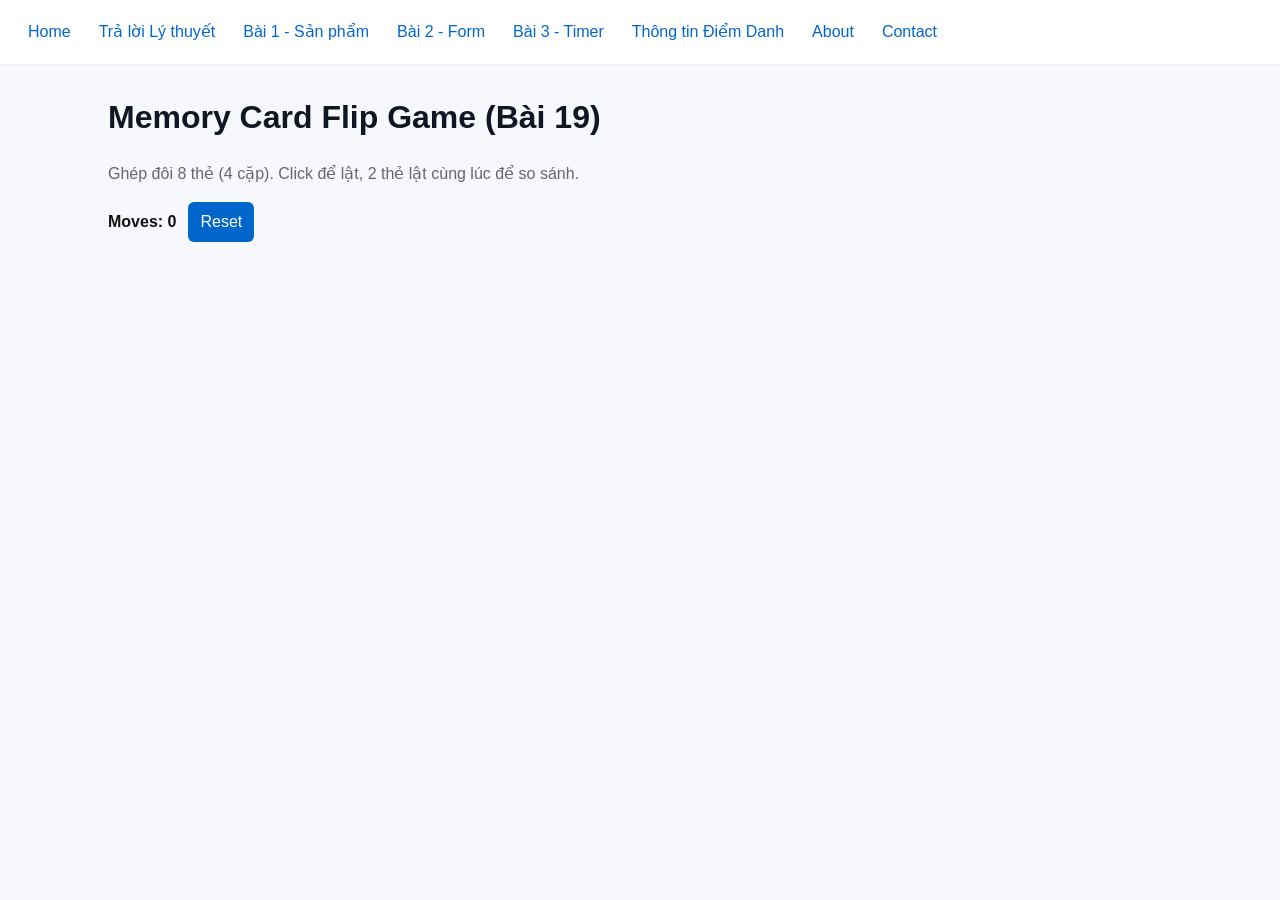
==== baitap19.html @ 78368e05 "Firt commit" ====
<!doctype html>
<html lang="vi">
<head>
  <meta charset="utf-8" />
  <meta name="viewport" content="width=device-width,initial-scale=1" />
  <title>Bài tập 19 - Memory Card Flip Game</title>
  <link rel="stylesheet" href="css/style.css">
</head>
<body>
  <nav class="main-nav">
    <a href="index.html">Home</a>
    <a href="lythuyet.html">Trả lời Lý thuyết</a>
    <a href="baitap01.html">Bài 1 - Sản phẩm</a>
    <a href="baitap02.html">Bài 2 - Form</a>
    <a href="baitap03.html">Bài 3 - Timer</a>
    <a href="diemdanh.html">Thông tin Điểm Danh</a>
    <a href="about.html">About</a>
    <a href="contact.html">Contact</a>
  </nav>

  <main class="container">
    <h1>Memory Card Flip Game (Bài 19)</h1>
    <p>Ghép đôi 8 thẻ (4 cặp). Click để lật, 2 thẻ lật cùng lúc để so sánh.</p>

    <div class="controls">
      <div class="moves">Moves: <span id="moves">0</span></div>
      <button id="reset" class="btn">Reset</button>
    </div>

    <section class="grid" id="board" aria-label="Bàn chơi"></section>

    <div id="modal" class="modal" role="dialog" aria-modal="true">
      <div class="modal-box">
        <h2>Chúc mừng!</h2>
        <p>Bạn đã thắng trong <span id="final-moves">0</span> lượt.</p>
        <button id="play-again" class="btn">Chơi lại</button>
      </div>
    </div>
  </main>
  <script src="js/baitap19.js" defer></script>
</body>
</html>
---- css/style.css ----
:root{--max-width:1100px;--accent:#0066cc;--muted:#666}
*{box-sizing:border-box}
body{font-family:Inter, 'Segoe UI', Roboto, Arial, sans-serif;line-height:1.5;margin:0;color:#111;background:#f6f8fb}

/* Header / Nav */
.main-nav{display:flex;gap:12px;padding:14px 20px;background:#fff;border-bottom:1px solid #eef2f6;align-items:center}
.main-nav a{color:var(--accent);text-decoration:none;padding:6px 8px;border-radius:6px}
.main-nav a:hover{background:rgba(0,102,204,0.06)}

.container{max-width:var(--max-width);margin:28px auto;padding:0 18px}

/* Typography */
h1,h2,h3{color:#0f1724}
p{color:var(--muted)}

.card{background:#fff;border:1px solid #eef2f6;padding:16px;border-radius:10px;box-shadow:0 6px 18px rgba(15,23,36,0.04)}
.grid{display:grid;grid-template-columns:repeat(auto-fill,minmax(200px,1fr));gap:16px}
.product h3{margin:0 0 8px}

input,button,textarea,select{font:inherit;padding:10px;border:1px solid #e2e8f0;border-radius:8px}
button{background:var(--accent);color:#fff;border:none;cursor:pointer}
button:disabled{opacity:0.6;cursor:not-allowed}

.timer{font-size:1.8rem;padding:8px 12px;border-radius:8px;display:inline-block;background:#fff;border:1px solid #eef2f6}
.timer.warning{animation:blink 1s steps(2,end) infinite;color:#b71c1c}
@keyframes blink{50%{opacity:0.2}}
.modal{position:fixed;inset:0;align-items:center;justify-content:center;background:rgba(0,0,0,0.45)}
.modal-content{background:#fff;padding:24px;border-radius:10px;box-shadow:0 10px 30px rgba(2,6,23,0.2)}
.error{color:#b71c1c}
.success{color:green}

/* Footer */
footer{padding:18px 20px;background:#fff;border-top:1px solid #eef2f6;text-align:center;color:var(--muted)}

@media(max-width:600px){.main-nav{justify-content:center;gap:8px}}

/* Styles for baitap19 - Memory Card Flip Game */
.game-container{max-width:980px;margin:24px auto;padding:16px}
.controls{display:flex;gap:12px;align-items:center;margin-bottom:12px}
.moves{font-weight:600}
.btn{padding:8px 12px;border-radius:6px;border:none;background:var(--accent);color:#fff;cursor:pointer}
.grid{display:grid;gap:12px}
@media (max-width:599px){.grid{grid-template-columns:repeat(2,1fr)}}
@media (min-width:600px){.grid{grid-template-columns:repeat(4,1fr)}}
.card{perspective:1000px}
.card button{width:100%;aspect-ratio:1/1;border:0;padding:0;background:transparent}
.card-inner{position:relative;width:100%;height:100%;transform-style:preserve-3d;transition:transform .6s;cursor:pointer;border-radius:8px}
.flipped .card-inner{transform:rotateY(180deg)}
.face{position:absolute;inset:0;display:flex;align-items:center;justify-content:center;border-radius:8px;font-size:2rem}
.front{background:linear-gradient(180deg,#fff,#f0f4ff);box-shadow:0 2px 6px rgba(10,10,40,0.05)}
.back{background:var(--card);transform:rotateY(180deg);border:1px solid #eee}
.card-inner, .face{backface-visibility:hidden}
.card:not(.matched):hover .card-inner{transform:translateY(-4px)}
.matched .card-inner{box-shadow:0 0 0 3px rgba(11,92,255,0.12)}
.modal{position:fixed;inset:0;display:none;align-items:center;justify-content:center;background:rgba(0,0,0,0.4)}
.modal.show{display:flex}
.modal-box{background:#fff;padding:20px;border-radius:8px;min-width:280px;text-align:center}
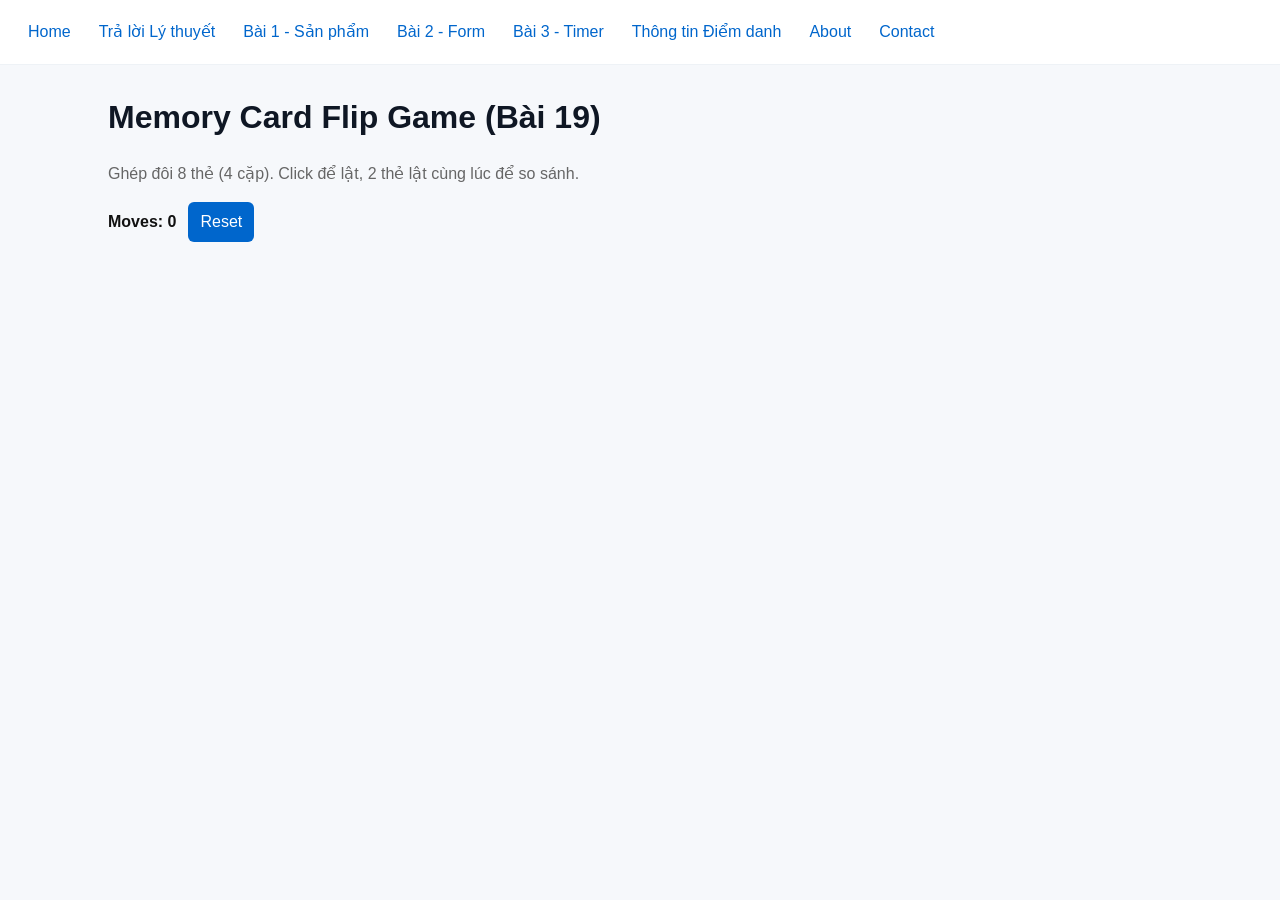
==== commit 673f789d: "noplink" ====
--- a/baitap19.html
+++ b/baitap19.html
@@ -7,16 +7,18 @@
   <link rel="stylesheet" href="css/style.css">
 </head>
 <body>
-  <nav class="main-nav">
-    <a href="index.html">Home</a>
-    <a href="lythuyet.html">Trả lời Lý thuyết</a>
-    <a href="baitap01.html">Bài 1 - Sản phẩm</a>
-    <a href="baitap02.html">Bài 2 - Form</a>
-    <a href="baitap03.html">Bài 3 - Timer</a>
-    <a href="diemdanh.html">Thông tin Điểm Danh</a>
-    <a href="about.html">About</a>
-    <a href="contact.html">Contact</a>
-  </nav>
+	<header>
+		<nav class="main-nav">
+			<a href="index.html">Home</a>
+			<a href="lythuyet.html">Trả lời Lý thuyết</a>
+			<a href="baitap01.html">Bài 1 - Sản phẩm</a>
+			<a href="baitap02.html">Bài 2 - Form</a>
+			<a href="baitap03.html">Bài 3 - Timer</a>
+			<a href="diemdanh.html">Thông tin Điểm danh</a>
+			<a href="about.html">About</a>
+			<a href="contact.html">Contact</a>
+		</nav>
+	</header>
 
   <main class="container">
     <h1>Memory Card Flip Game (Bài 19)</h1>
